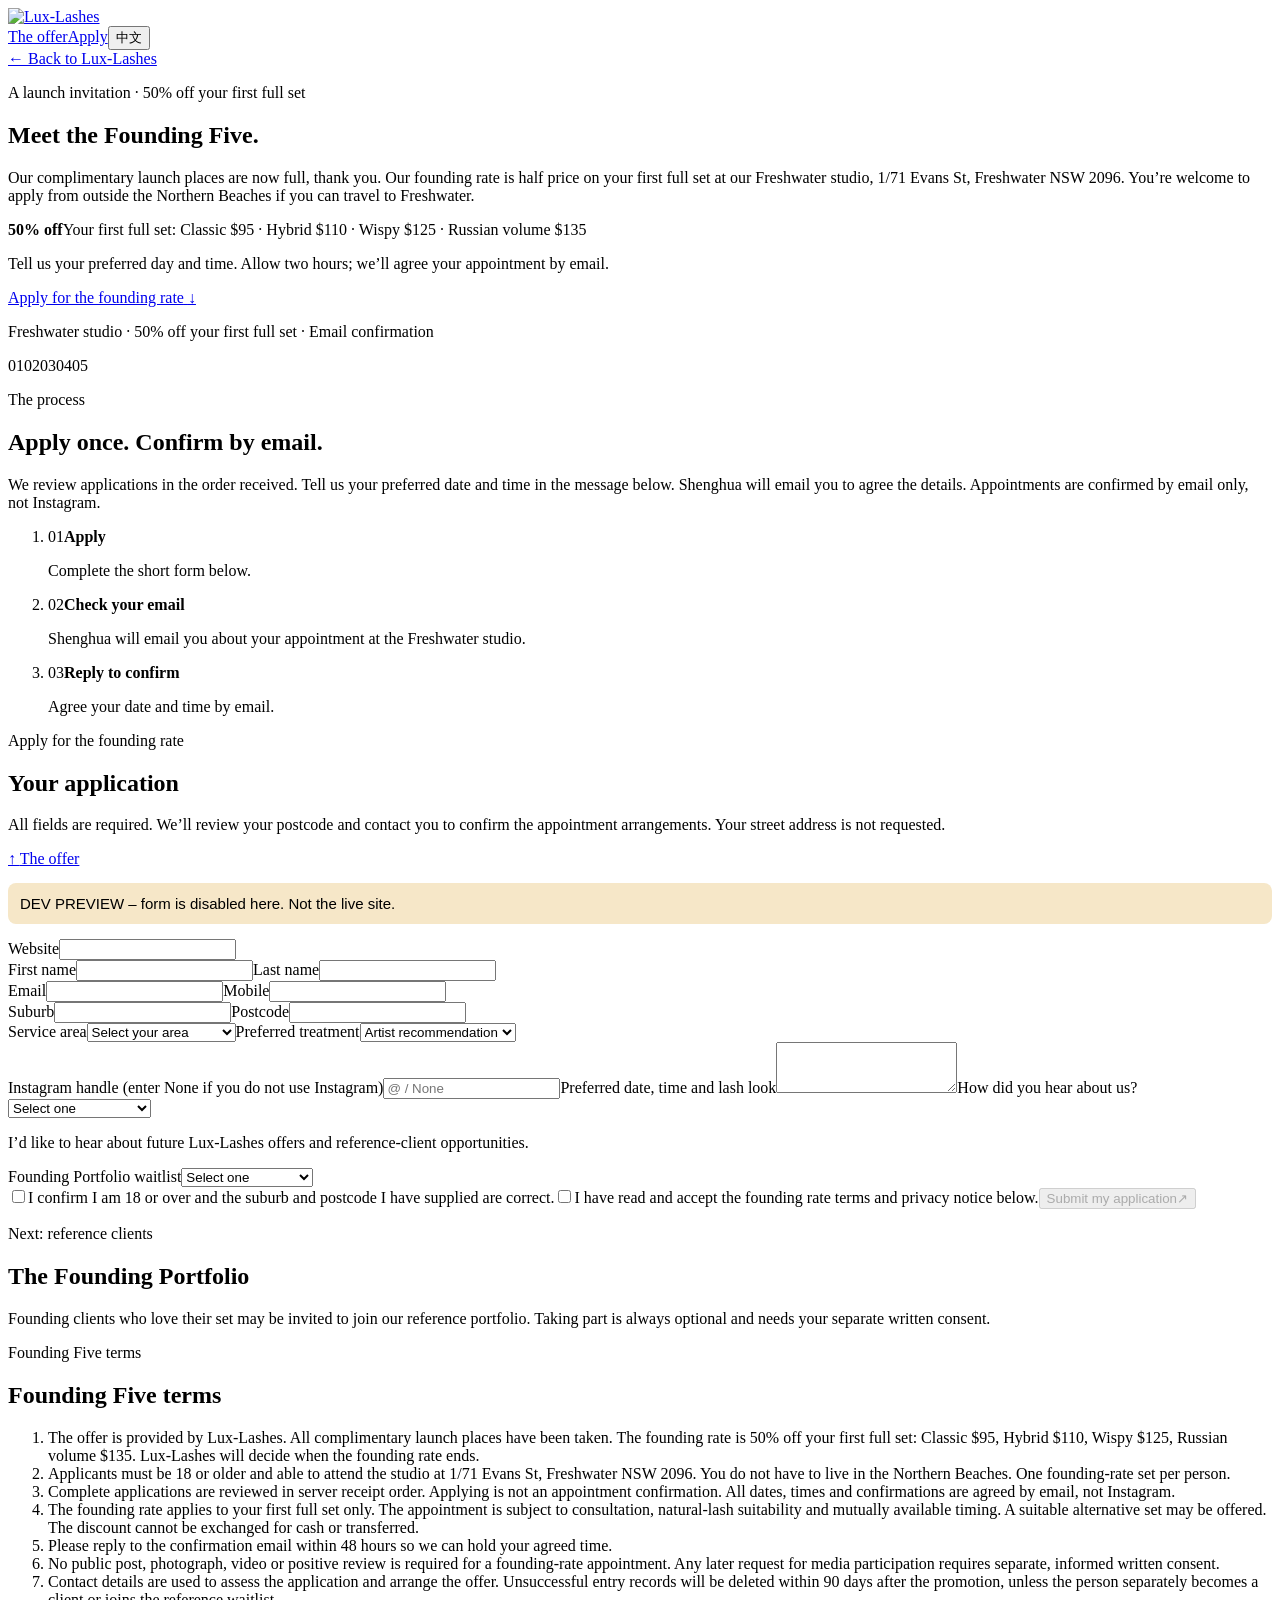
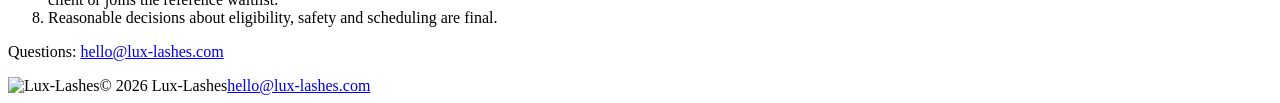
==== founding-five/index.html @ 75fa9c2f "Dev preview: /founding-five founding rate (50% off first full set), not live" ====
<!DOCTYPE html><html lang="en-AU"><head><meta name="robots" content="noindex,nofollow"/><meta charSet="utf-8"/><meta name="viewport" content="width=device-width, initial-scale=1"/><link rel="stylesheet" href="https://lux-lashes.com/_next/static/css/index.Dyfd9PEO.css" data-rsc-css-href="https://lux-lashes.com/_next/static/css/index.Dyfd9PEO.css" data-precedence="vite-rsc/importer-resources"/><link rel="stylesheet" href="https://lux-lashes.com/_next/static/css/page.D6COItda.css" data-precedence="vite-rsc/client-reference"/>
</head><body><main class="founding-page" lang="en-AU"><header class="founding-nav"><a href="/" aria-label="Back to Lux-Lashes"><img src="https://lux-lashes.com/lux-lashes-logo-v3.jpg" alt="Lux-Lashes" width="640" height="464"/></a><nav aria-label="Founding Five navigation"><a href="#offer">The offer</a><a href="#apply">Apply</a><button type="button">中文</button></nav></header><section class="founding-hero" id="offer"><div><a class="founding-back" href="/">← <!-- -->Back to Lux-Lashes</a><p class="founding-eyebrow">A launch invitation · 50% off your first full set</p><h1>Meet the Founding Five.</h1><p class="founding-lead">Our complimentary launch places are now full, thank you. Our founding rate is half price on your first full set at our Freshwater studio, 1/71 Evans St, Freshwater NSW 2096. You’re welcome to apply from outside the Northern Beaches if you can travel to Freshwater.</p><div class="founding-value"><strong>50% off</strong><span>Your first full set: Classic $95 · Hybrid $110 · Wispy $125 · Russian volume $135</span></div><p class="founding-deadline">Tell us your preferred day and time. Allow two hours; we’ll agree your appointment by email.</p><a class="founding-button" href="#apply">Apply for the founding rate<!-- --> <span>↓</span></a><p class="founding-honest">Freshwater studio · 50% off your first full set · Email confirmation</p></div><div class="founding-art" aria-hidden="true"><span>01</span><span>02</span><span>03</span><span>04</span><span>05</span></div></section><section class="founding-how"><div><p class="founding-eyebrow">The process</p><h2>Apply once. Confirm by email.</h2><p>We review applications in the order received. Tell us your preferred date and time in the message below. Shenghua will email you to agree the details. Appointments are confirmed by email only, not Instagram.</p></div><ol><li><span>01</span><strong>Apply</strong><p>Complete the short form below.</p></li><li><span>02</span><strong>Check your email</strong><p>Shenghua will email you about your appointment at the Freshwater studio.</p></li><li><span>03</span><strong>Reply to confirm</strong><p>Agree your date and time by email.</p></li></ol></section><section class="founding-apply" id="apply"><div class="founding-form-intro"><p class="founding-eyebrow">Apply for the founding rate</p><h2>Your application</h2><p>All fields are required. We’ll review your postcode and contact you to confirm the appointment arrangements. Your street address is not requested.</p><a class="founding-offer-return" href="#offer">↑ <!-- -->The offer</a></div><p style="background:#f6e7c8;padding:12px;border-radius:8px;font:15px Arial">DEV PREVIEW – form is disabled here. Not the live site.</p><form onsubmit="return false"><label class="founding-trap" aria-hidden="true">Website<input tabindex="-1" autoComplete="off" name="website"/></label><div class="founding-row"><label>First name<input autoComplete="given-name" maxLength="60" required="" name="firstName"/></label><label>Last name<input autoComplete="family-name" maxLength="60" required="" name="lastName"/></label></div><div class="founding-row"><label>Email<input type="email" autoComplete="email" maxLength="160" required="" name="email"/></label><label>Mobile<input type="tel" autoComplete="tel" maxLength="30" required="" name="phone"/></label></div><div class="founding-row"><label>Suburb<input autoComplete="address-level2" maxLength="80" required="" name="suburb"/></label><label>Postcode<input autoComplete="postal-code" inputMode="numeric" pattern="[0-9]{4}" maxLength="4" required="" name="postcode"/></label></div><div class="founding-row"><label>Service area<select name="serviceArea" required=""><option value="" disabled="" selected="">Select your area</option><option>Northern Beaches</option><option>Hornsby</option><option>Ku-ring-gai</option><option>Lane Cove</option><option>Mosman</option><option>North Sydney</option><option>Willoughby</option><option>Other Australian area</option></select></label><label>Preferred treatment<select name="treatment" required=""><option value="Artist recommendation" selected="">Artist recommendation</option><option value="Wispy Set">Wispy Set</option><option value="Classic extensions">Classic extensions</option><option value="Russian volume">Russian volume</option><option value="Hybrid set">Hybrid set</option></select></label></div><label>Instagram handle (enter None if you do not use Instagram)<input maxLength="80" placeholder="@ / None" required="" name="instagramHandle"/></label><label>Preferred date, time and lash look<textarea name="message" rows="3" maxLength="500" required=""></textarea></label><label>How did you hear about us?<select name="referral" required=""><option value="" disabled="" selected="">Select one</option><option value="Instagram">Instagram</option><option value="Facebook">Facebook</option><option value="Google">Google</option><option value="Recommendation">A recommendation</option><option value="Existing client">I’m an existing client</option><option value="Other">Other</option></select></label><div class="founding-waitlist"><p id="waitlist-details">I’d like to hear about future Lux-Lashes offers and reference-client opportunities.</p><label>Founding Portfolio waitlist<select name="referenceWaitlist" aria-describedby="waitlist-details" required=""><option value="" disabled="" selected="">Select one</option><option value="yes">Yes, I’m interested</option><option value="no">No, thank you</option></select></label></div><label class="founding-check"><input type="checkbox" required="" name="ageConfirmed" value="yes"/><span>I confirm I am 18 or over and the suburb and postcode I have supplied are correct.</span></label><label class="founding-check"><input type="checkbox" required="" name="termsAccepted" value="yes"/><span>I have read and accept the founding rate terms and privacy notice below.</span></label><button class="founding-submit" type="submit" disabled="">Submit my application<span>↗</span></button><p class="founding-status " aria-live="polite"></p></form></section><section class="founding-portfolio"><p class="founding-eyebrow">Next: reference clients</p><h2>The Founding Portfolio</h2><p>Founding clients who love their set may be invited to join our reference portfolio. Taking part is always optional and needs your separate written consent.</p></section><section class="founding-terms" id="terms"><p class="founding-eyebrow">Founding Five terms</p><h2>Founding Five terms</h2><ol><li>The offer is provided by Lux-Lashes. All complimentary launch places have been taken. The founding rate is 50% off your first full set: Classic $95, Hybrid $110, Wispy $125, Russian volume $135. Lux-Lashes will decide when the founding rate ends.</li><li>Applicants must be 18 or older and able to attend the studio at 1/71 Evans St, Freshwater NSW 2096. You do not have to live in the Northern Beaches. One founding-rate set per person.</li><li>Complete applications are reviewed in server receipt order. Applying is not an appointment confirmation. All dates, times and confirmations are agreed by email, not Instagram.</li><li>The founding rate applies to your first full set only. The appointment is subject to consultation, natural-lash suitability and mutually available timing. A suitable alternative set may be offered. The discount cannot be exchanged for cash or transferred.</li><li>Please reply to the confirmation email within 48 hours so we can hold your agreed time.</li><li>No public post, photograph, video or positive review is required for a founding-rate appointment. Any later request for media participation requires separate, informed written consent.</li><li>Contact details are used to assess the application and arrange the offer. Unsuccessful entry records will be deleted within 90 days after the promotion, unless the person separately becomes a client or joins the reference waitlist.</li><li>Reasonable decisions about eligibility, safety and scheduling are final.</li></ol><p class="founding-terms-contact">Questions:<!-- --> <a href="mailto:hello@lux-lashes.com">hello@lux-lashes.com</a></p></section><footer class="founding-footer"><img src="https://lux-lashes.com/lux-lashes-logo-v3.jpg" alt="Lux-Lashes" width="640" height="464"/><span>© 2026 Lux-Lashes</span><a href="mailto:hello@lux-lashes.com">hello@lux-lashes.com</a></footer></main><!--$--><!--/$--><div hidden=""><!--$--><div hidden=""><title>The Founding Five | Lux-Lashes</title><meta name="description" content="Founding rate: 50% off your first full set at Lux-Lashes, Freshwater. Classic $95, Hybrid $110, Wispy $125, Russian volume $135."><meta name="robots" content="index, follow"><meta property="og:title" content="The Founding Five | Lux-Lashes"><meta property="og:description" content="Founding rate: 50% off your first full set at Lux-Lashes, Freshwater. Classic $95, Hybrid $110, Wispy $125, Russian volume $135."><meta property="og:url" content="https://lux-lashes.com/founding-five"><meta property="og:site_name" content="Lux-Lashes"><meta property="og:type" content="website"><meta property="og:locale" content="en_AU"><meta name="twitter:card" content="summary"><meta name="twitter:title" content="The Founding Five | Lux-Lashes"><meta name="twitter:description" content="Founding rate: 50% off your first full set at Lux-Lashes, Freshwater. Classic $95, Hybrid $110, Wispy $125, Russian volume $135."><link rel="shortcut icon" href="/luxelash-logo-icon.png"><link rel="icon" href="/luxelash-logo-icon.png"><link rel="canonical" href="https://lux-lashes.com/founding-five"></div><!--/$--></div></body></html>
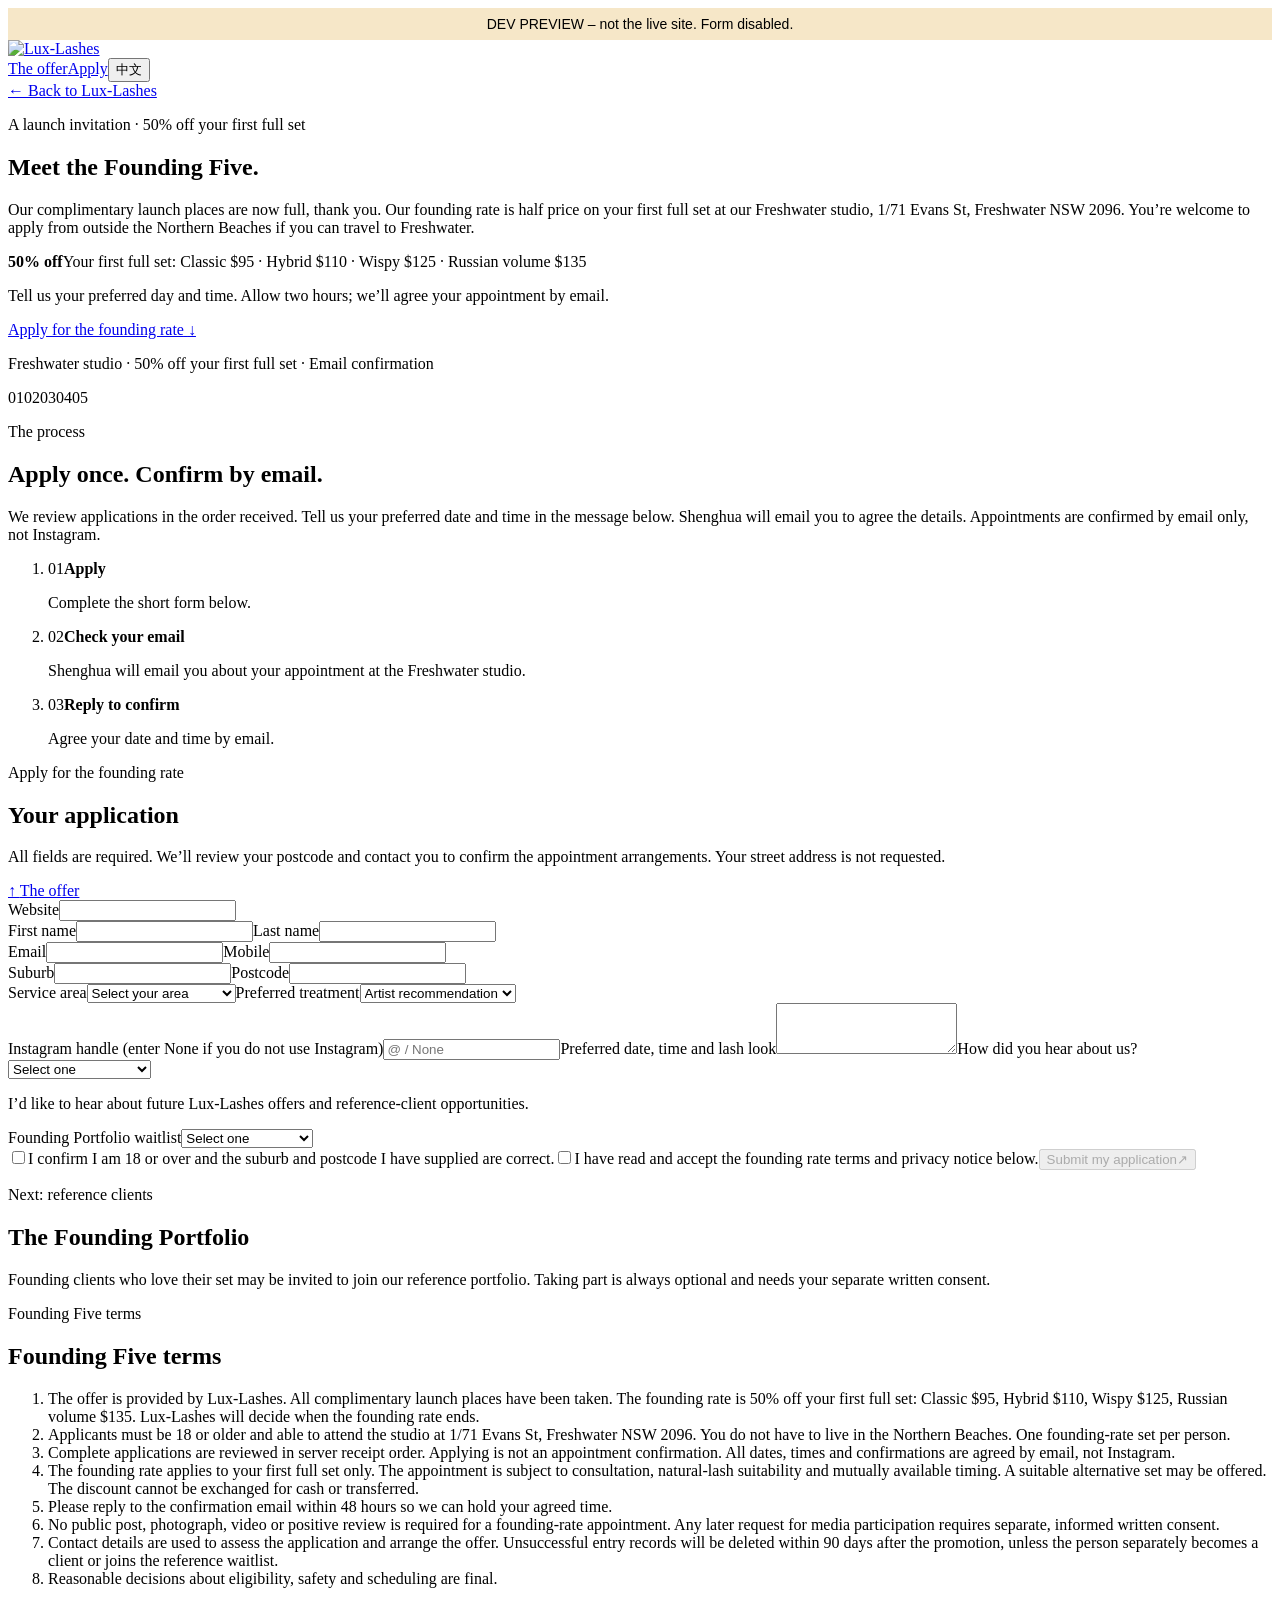
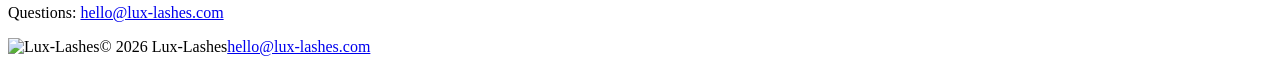
==== commit 79d5eadd: "Preview banner to top" ====
--- a/founding-five/index.html
+++ b/founding-five/index.html
@@ -1,2 +1,2 @@
 <!DOCTYPE html><html lang="en-AU"><head><meta name="robots" content="noindex,nofollow"/><meta charSet="utf-8"/><meta name="viewport" content="width=device-width, initial-scale=1"/><link rel="stylesheet" href="https://lux-lashes.com/_next/static/css/index.Dyfd9PEO.css" data-rsc-css-href="https://lux-lashes.com/_next/static/css/index.Dyfd9PEO.css" data-precedence="vite-rsc/importer-resources"/><link rel="stylesheet" href="https://lux-lashes.com/_next/static/css/page.D6COItda.css" data-precedence="vite-rsc/client-reference"/>
-</head><body><main class="founding-page" lang="en-AU"><header class="founding-nav"><a href="/" aria-label="Back to Lux-Lashes"><img src="https://lux-lashes.com/lux-lashes-logo-v3.jpg" alt="Lux-Lashes" width="640" height="464"/></a><nav aria-label="Founding Five navigation"><a href="#offer">The offer</a><a href="#apply">Apply</a><button type="button">中文</button></nav></header><section class="founding-hero" id="offer"><div><a class="founding-back" href="/">← <!-- -->Back to Lux-Lashes</a><p class="founding-eyebrow">A launch invitation · 50% off your first full set</p><h1>Meet the Founding Five.</h1><p class="founding-lead">Our complimentary launch places are now full, thank you. Our founding rate is half price on your first full set at our Freshwater studio, 1/71 Evans St, Freshwater NSW 2096. You’re welcome to apply from outside the Northern Beaches if you can travel to Freshwater.</p><div class="founding-value"><strong>50% off</strong><span>Your first full set: Classic $95 · Hybrid $110 · Wispy $125 · Russian volume $135</span></div><p class="founding-deadline">Tell us your preferred day and time. Allow two hours; we’ll agree your appointment by email.</p><a class="founding-button" href="#apply">Apply for the founding rate<!-- --> <span>↓</span></a><p class="founding-honest">Freshwater studio · 50% off your first full set · Email confirmation</p></div><div class="founding-art" aria-hidden="true"><span>01</span><span>02</span><span>03</span><span>04</span><span>05</span></div></section><section class="founding-how"><div><p class="founding-eyebrow">The process</p><h2>Apply once. Confirm by email.</h2><p>We review applications in the order received. Tell us your preferred date and time in the message below. Shenghua will email you to agree the details. Appointments are confirmed by email only, not Instagram.</p></div><ol><li><span>01</span><strong>Apply</strong><p>Complete the short form below.</p></li><li><span>02</span><strong>Check your email</strong><p>Shenghua will email you about your appointment at the Freshwater studio.</p></li><li><span>03</span><strong>Reply to confirm</strong><p>Agree your date and time by email.</p></li></ol></section><section class="founding-apply" id="apply"><div class="founding-form-intro"><p class="founding-eyebrow">Apply for the founding rate</p><h2>Your application</h2><p>All fields are required. We’ll review your postcode and contact you to confirm the appointment arrangements. Your street address is not requested.</p><a class="founding-offer-return" href="#offer">↑ <!-- -->The offer</a></div><p style="background:#f6e7c8;padding:12px;border-radius:8px;font:15px Arial">DEV PREVIEW – form is disabled here. Not the live site.</p><form onsubmit="return false"><label class="founding-trap" aria-hidden="true">Website<input tabindex="-1" autoComplete="off" name="website"/></label><div class="founding-row"><label>First name<input autoComplete="given-name" maxLength="60" required="" name="firstName"/></label><label>Last name<input autoComplete="family-name" maxLength="60" required="" name="lastName"/></label></div><div class="founding-row"><label>Email<input type="email" autoComplete="email" maxLength="160" required="" name="email"/></label><label>Mobile<input type="tel" autoComplete="tel" maxLength="30" required="" name="phone"/></label></div><div class="founding-row"><label>Suburb<input autoComplete="address-level2" maxLength="80" required="" name="suburb"/></label><label>Postcode<input autoComplete="postal-code" inputMode="numeric" pattern="[0-9]{4}" maxLength="4" required="" name="postcode"/></label></div><div class="founding-row"><label>Service area<select name="serviceArea" required=""><option value="" disabled="" selected="">Select your area</option><option>Northern Beaches</option><option>Hornsby</option><option>Ku-ring-gai</option><option>Lane Cove</option><option>Mosman</option><option>North Sydney</option><option>Willoughby</option><option>Other Australian area</option></select></label><label>Preferred treatment<select name="treatment" required=""><option value="Artist recommendation" selected="">Artist recommendation</option><option value="Wispy Set">Wispy Set</option><option value="Classic extensions">Classic extensions</option><option value="Russian volume">Russian volume</option><option value="Hybrid set">Hybrid set</option></select></label></div><label>Instagram handle (enter None if you do not use Instagram)<input maxLength="80" placeholder="@ / None" required="" name="instagramHandle"/></label><label>Preferred date, time and lash look<textarea name="message" rows="3" maxLength="500" required=""></textarea></label><label>How did you hear about us?<select name="referral" required=""><option value="" disabled="" selected="">Select one</option><option value="Instagram">Instagram</option><option value="Facebook">Facebook</option><option value="Google">Google</option><option value="Recommendation">A recommendation</option><option value="Existing client">I’m an existing client</option><option value="Other">Other</option></select></label><div class="founding-waitlist"><p id="waitlist-details">I’d like to hear about future Lux-Lashes offers and reference-client opportunities.</p><label>Founding Portfolio waitlist<select name="referenceWaitlist" aria-describedby="waitlist-details" required=""><option value="" disabled="" selected="">Select one</option><option value="yes">Yes, I’m interested</option><option value="no">No, thank you</option></select></label></div><label class="founding-check"><input type="checkbox" required="" name="ageConfirmed" value="yes"/><span>I confirm I am 18 or over and the suburb and postcode I have supplied are correct.</span></label><label class="founding-check"><input type="checkbox" required="" name="termsAccepted" value="yes"/><span>I have read and accept the founding rate terms and privacy notice below.</span></label><button class="founding-submit" type="submit" disabled="">Submit my application<span>↗</span></button><p class="founding-status " aria-live="polite"></p></form></section><section class="founding-portfolio"><p class="founding-eyebrow">Next: reference clients</p><h2>The Founding Portfolio</h2><p>Founding clients who love their set may be invited to join our reference portfolio. Taking part is always optional and needs your separate written consent.</p></section><section class="founding-terms" id="terms"><p class="founding-eyebrow">Founding Five terms</p><h2>Founding Five terms</h2><ol><li>The offer is provided by Lux-Lashes. All complimentary launch places have been taken. The founding rate is 50% off your first full set: Classic $95, Hybrid $110, Wispy $125, Russian volume $135. Lux-Lashes will decide when the founding rate ends.</li><li>Applicants must be 18 or older and able to attend the studio at 1/71 Evans St, Freshwater NSW 2096. You do not have to live in the Northern Beaches. One founding-rate set per person.</li><li>Complete applications are reviewed in server receipt order. Applying is not an appointment confirmation. All dates, times and confirmations are agreed by email, not Instagram.</li><li>The founding rate applies to your first full set only. The appointment is subject to consultation, natural-lash suitability and mutually available timing. A suitable alternative set may be offered. The discount cannot be exchanged for cash or transferred.</li><li>Please reply to the confirmation email within 48 hours so we can hold your agreed time.</li><li>No public post, photograph, video or positive review is required for a founding-rate appointment. Any later request for media participation requires separate, informed written consent.</li><li>Contact details are used to assess the application and arrange the offer. Unsuccessful entry records will be deleted within 90 days after the promotion, unless the person separately becomes a client or joins the reference waitlist.</li><li>Reasonable decisions about eligibility, safety and scheduling are final.</li></ol><p class="founding-terms-contact">Questions:<!-- --> <a href="mailto:hello@lux-lashes.com">hello@lux-lashes.com</a></p></section><footer class="founding-footer"><img src="https://lux-lashes.com/lux-lashes-logo-v3.jpg" alt="Lux-Lashes" width="640" height="464"/><span>© 2026 Lux-Lashes</span><a href="mailto:hello@lux-lashes.com">hello@lux-lashes.com</a></footer></main><!--$--><!--/$--><div hidden=""><!--$--><div hidden=""><title>The Founding Five | Lux-Lashes</title><meta name="description" content="Founding rate: 50% off your first full set at Lux-Lashes, Freshwater. Classic $95, Hybrid $110, Wispy $125, Russian volume $135."><meta name="robots" content="index, follow"><meta property="og:title" content="The Founding Five | Lux-Lashes"><meta property="og:description" content="Founding rate: 50% off your first full set at Lux-Lashes, Freshwater. Classic $95, Hybrid $110, Wispy $125, Russian volume $135."><meta property="og:url" content="https://lux-lashes.com/founding-five"><meta property="og:site_name" content="Lux-Lashes"><meta property="og:type" content="website"><meta property="og:locale" content="en_AU"><meta name="twitter:card" content="summary"><meta name="twitter:title" content="The Founding Five | Lux-Lashes"><meta name="twitter:description" content="Founding rate: 50% off your first full set at Lux-Lashes, Freshwater. Classic $95, Hybrid $110, Wispy $125, Russian volume $135."><link rel="shortcut icon" href="/luxelash-logo-icon.png"><link rel="icon" href="/luxelash-logo-icon.png"><link rel="canonical" href="https://lux-lashes.com/founding-five"></div><!--/$--></div></body></html>+</head><body><div style="background:#f6e7c8;padding:8px;text-align:center;font:14px Arial">DEV PREVIEW – not the live site. Form disabled.</div><main class="founding-page" lang="en-AU"><header class="founding-nav"><a href="/" aria-label="Back to Lux-Lashes"><img src="https://lux-lashes.com/lux-lashes-logo-v3.jpg" alt="Lux-Lashes" width="640" height="464"/></a><nav aria-label="Founding Five navigation"><a href="#offer">The offer</a><a href="#apply">Apply</a><button type="button">中文</button></nav></header><section class="founding-hero" id="offer"><div><a class="founding-back" href="/">← <!-- -->Back to Lux-Lashes</a><p class="founding-eyebrow">A launch invitation · 50% off your first full set</p><h1>Meet the Founding Five.</h1><p class="founding-lead">Our complimentary launch places are now full, thank you. Our founding rate is half price on your first full set at our Freshwater studio, 1/71 Evans St, Freshwater NSW 2096. You’re welcome to apply from outside the Northern Beaches if you can travel to Freshwater.</p><div class="founding-value"><strong>50% off</strong><span>Your first full set: Classic $95 · Hybrid $110 · Wispy $125 · Russian volume $135</span></div><p class="founding-deadline">Tell us your preferred day and time. Allow two hours; we’ll agree your appointment by email.</p><a class="founding-button" href="#apply">Apply for the founding rate<!-- --> <span>↓</span></a><p class="founding-honest">Freshwater studio · 50% off your first full set · Email confirmation</p></div><div class="founding-art" aria-hidden="true"><span>01</span><span>02</span><span>03</span><span>04</span><span>05</span></div></section><section class="founding-how"><div><p class="founding-eyebrow">The process</p><h2>Apply once. Confirm by email.</h2><p>We review applications in the order received. Tell us your preferred date and time in the message below. Shenghua will email you to agree the details. Appointments are confirmed by email only, not Instagram.</p></div><ol><li><span>01</span><strong>Apply</strong><p>Complete the short form below.</p></li><li><span>02</span><strong>Check your email</strong><p>Shenghua will email you about your appointment at the Freshwater studio.</p></li><li><span>03</span><strong>Reply to confirm</strong><p>Agree your date and time by email.</p></li></ol></section><section class="founding-apply" id="apply"><div class="founding-form-intro"><p class="founding-eyebrow">Apply for the founding rate</p><h2>Your application</h2><p>All fields are required. We’ll review your postcode and contact you to confirm the appointment arrangements. Your street address is not requested.</p><a class="founding-offer-return" href="#offer">↑ <!-- -->The offer</a></div><form onsubmit="return false"><label class="founding-trap" aria-hidden="true">Website<input tabindex="-1" autoComplete="off" name="website"/></label><div class="founding-row"><label>First name<input autoComplete="given-name" maxLength="60" required="" name="firstName"/></label><label>Last name<input autoComplete="family-name" maxLength="60" required="" name="lastName"/></label></div><div class="founding-row"><label>Email<input type="email" autoComplete="email" maxLength="160" required="" name="email"/></label><label>Mobile<input type="tel" autoComplete="tel" maxLength="30" required="" name="phone"/></label></div><div class="founding-row"><label>Suburb<input autoComplete="address-level2" maxLength="80" required="" name="suburb"/></label><label>Postcode<input autoComplete="postal-code" inputMode="numeric" pattern="[0-9]{4}" maxLength="4" required="" name="postcode"/></label></div><div class="founding-row"><label>Service area<select name="serviceArea" required=""><option value="" disabled="" selected="">Select your area</option><option>Northern Beaches</option><option>Hornsby</option><option>Ku-ring-gai</option><option>Lane Cove</option><option>Mosman</option><option>North Sydney</option><option>Willoughby</option><option>Other Australian area</option></select></label><label>Preferred treatment<select name="treatment" required=""><option value="Artist recommendation" selected="">Artist recommendation</option><option value="Wispy Set">Wispy Set</option><option value="Classic extensions">Classic extensions</option><option value="Russian volume">Russian volume</option><option value="Hybrid set">Hybrid set</option></select></label></div><label>Instagram handle (enter None if you do not use Instagram)<input maxLength="80" placeholder="@ / None" required="" name="instagramHandle"/></label><label>Preferred date, time and lash look<textarea name="message" rows="3" maxLength="500" required=""></textarea></label><label>How did you hear about us?<select name="referral" required=""><option value="" disabled="" selected="">Select one</option><option value="Instagram">Instagram</option><option value="Facebook">Facebook</option><option value="Google">Google</option><option value="Recommendation">A recommendation</option><option value="Existing client">I’m an existing client</option><option value="Other">Other</option></select></label><div class="founding-waitlist"><p id="waitlist-details">I’d like to hear about future Lux-Lashes offers and reference-client opportunities.</p><label>Founding Portfolio waitlist<select name="referenceWaitlist" aria-describedby="waitlist-details" required=""><option value="" disabled="" selected="">Select one</option><option value="yes">Yes, I’m interested</option><option value="no">No, thank you</option></select></label></div><label class="founding-check"><input type="checkbox" required="" name="ageConfirmed" value="yes"/><span>I confirm I am 18 or over and the suburb and postcode I have supplied are correct.</span></label><label class="founding-check"><input type="checkbox" required="" name="termsAccepted" value="yes"/><span>I have read and accept the founding rate terms and privacy notice below.</span></label><button class="founding-submit" type="submit" disabled="">Submit my application<span>↗</span></button><p class="founding-status " aria-live="polite"></p></form></section><section class="founding-portfolio"><p class="founding-eyebrow">Next: reference clients</p><h2>The Founding Portfolio</h2><p>Founding clients who love their set may be invited to join our reference portfolio. Taking part is always optional and needs your separate written consent.</p></section><section class="founding-terms" id="terms"><p class="founding-eyebrow">Founding Five terms</p><h2>Founding Five terms</h2><ol><li>The offer is provided by Lux-Lashes. All complimentary launch places have been taken. The founding rate is 50% off your first full set: Classic $95, Hybrid $110, Wispy $125, Russian volume $135. Lux-Lashes will decide when the founding rate ends.</li><li>Applicants must be 18 or older and able to attend the studio at 1/71 Evans St, Freshwater NSW 2096. You do not have to live in the Northern Beaches. One founding-rate set per person.</li><li>Complete applications are reviewed in server receipt order. Applying is not an appointment confirmation. All dates, times and confirmations are agreed by email, not Instagram.</li><li>The founding rate applies to your first full set only. The appointment is subject to consultation, natural-lash suitability and mutually available timing. A suitable alternative set may be offered. The discount cannot be exchanged for cash or transferred.</li><li>Please reply to the confirmation email within 48 hours so we can hold your agreed time.</li><li>No public post, photograph, video or positive review is required for a founding-rate appointment. Any later request for media participation requires separate, informed written consent.</li><li>Contact details are used to assess the application and arrange the offer. Unsuccessful entry records will be deleted within 90 days after the promotion, unless the person separately becomes a client or joins the reference waitlist.</li><li>Reasonable decisions about eligibility, safety and scheduling are final.</li></ol><p class="founding-terms-contact">Questions:<!-- --> <a href="mailto:hello@lux-lashes.com">hello@lux-lashes.com</a></p></section><footer class="founding-footer"><img src="https://lux-lashes.com/lux-lashes-logo-v3.jpg" alt="Lux-Lashes" width="640" height="464"/><span>© 2026 Lux-Lashes</span><a href="mailto:hello@lux-lashes.com">hello@lux-lashes.com</a></footer></main><!--$--><!--/$--><div hidden=""><!--$--><div hidden=""><title>The Founding Five | Lux-Lashes</title><meta name="description" content="Founding rate: 50% off your first full set at Lux-Lashes, Freshwater. Classic $95, Hybrid $110, Wispy $125, Russian volume $135."><meta name="robots" content="index, follow"><meta property="og:title" content="The Founding Five | Lux-Lashes"><meta property="og:description" content="Founding rate: 50% off your first full set at Lux-Lashes, Freshwater. Classic $95, Hybrid $110, Wispy $125, Russian volume $135."><meta property="og:url" content="https://lux-lashes.com/founding-five"><meta property="og:site_name" content="Lux-Lashes"><meta property="og:type" content="website"><meta property="og:locale" content="en_AU"><meta name="twitter:card" content="summary"><meta name="twitter:title" content="The Founding Five | Lux-Lashes"><meta name="twitter:description" content="Founding rate: 50% off your first full set at Lux-Lashes, Freshwater. Classic $95, Hybrid $110, Wispy $125, Russian volume $135."><link rel="shortcut icon" href="/luxelash-logo-icon.png"><link rel="icon" href="/luxelash-logo-icon.png"><link rel="canonical" href="https://lux-lashes.com/founding-five"></div><!--/$--></div></body></html>
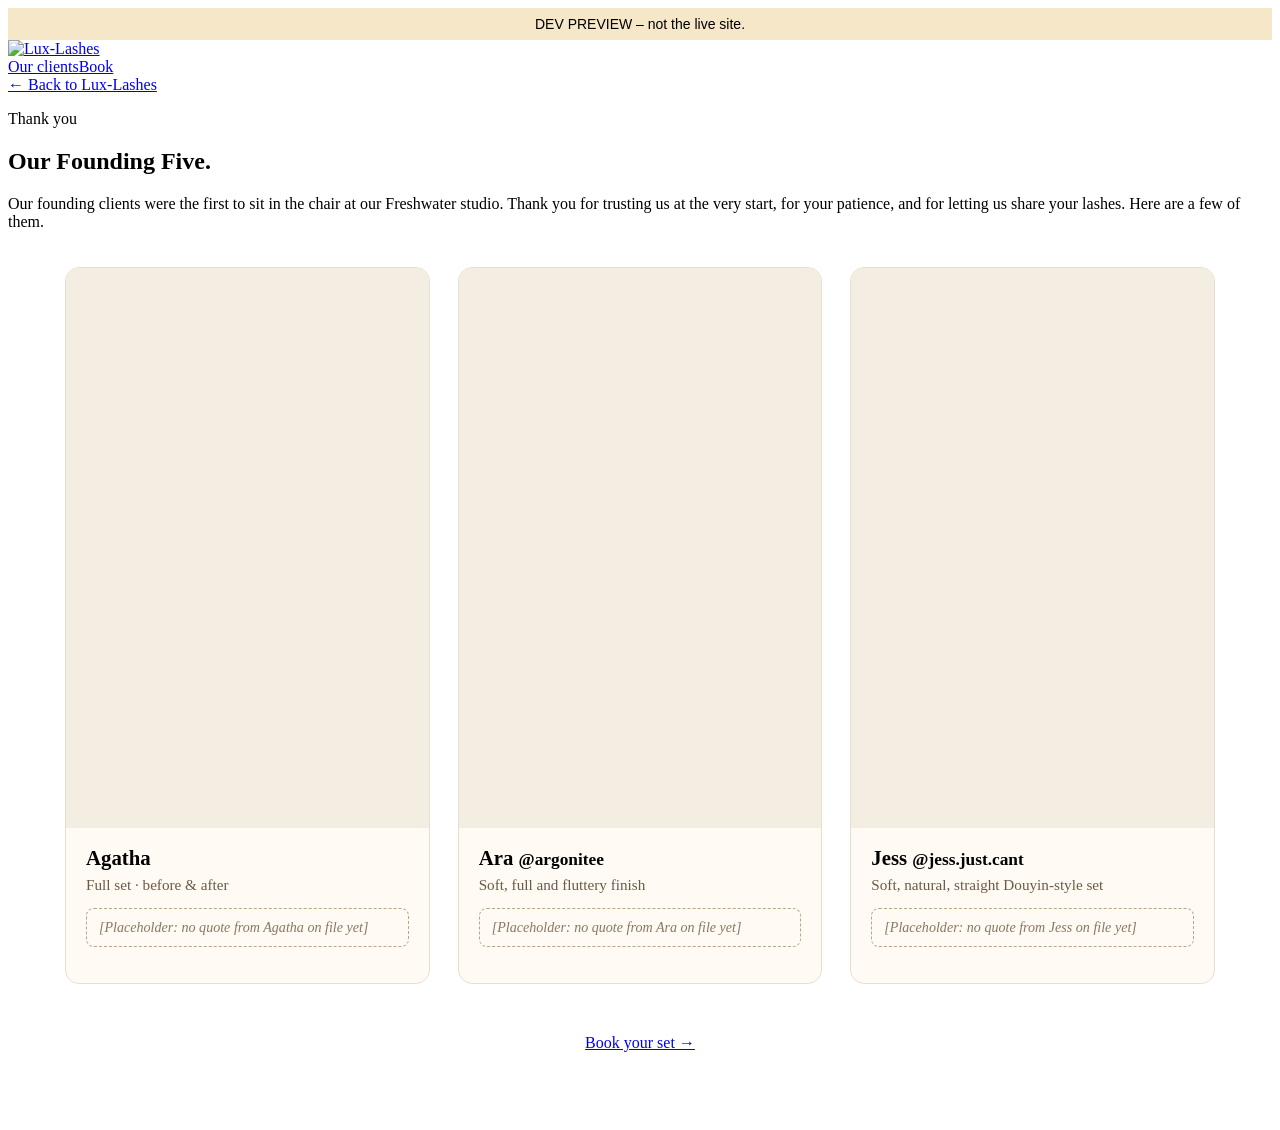
==== commit e034ce18: "Dev preview: /founding-five becomes 'Our Founding Five' showcase (no form/offer)" ====
--- a/founding-five/index.html
+++ b/founding-five/index.html
@@ -1,2 +1,27 @@
-<!DOCTYPE html><html lang="en-AU"><head><meta name="robots" content="noindex,nofollow"/><meta charSet="utf-8"/><meta name="viewport" content="width=device-width, initial-scale=1"/><link rel="stylesheet" href="https://lux-lashes.com/_next/static/css/index.Dyfd9PEO.css" data-rsc-css-href="https://lux-lashes.com/_next/static/css/index.Dyfd9PEO.css" data-precedence="vite-rsc/importer-resources"/><link rel="stylesheet" href="https://lux-lashes.com/_next/static/css/page.D6COItda.css" data-precedence="vite-rsc/client-reference"/>
-</head><body><div style="background:#f6e7c8;padding:8px;text-align:center;font:14px Arial">DEV PREVIEW – not the live site. Form disabled.</div><main class="founding-page" lang="en-AU"><header class="founding-nav"><a href="/" aria-label="Back to Lux-Lashes"><img src="https://lux-lashes.com/lux-lashes-logo-v3.jpg" alt="Lux-Lashes" width="640" height="464"/></a><nav aria-label="Founding Five navigation"><a href="#offer">The offer</a><a href="#apply">Apply</a><button type="button">中文</button></nav></header><section class="founding-hero" id="offer"><div><a class="founding-back" href="/">← <!-- -->Back to Lux-Lashes</a><p class="founding-eyebrow">A launch invitation · 50% off your first full set</p><h1>Meet the Founding Five.</h1><p class="founding-lead">Our complimentary launch places are now full, thank you. Our founding rate is half price on your first full set at our Freshwater studio, 1/71 Evans St, Freshwater NSW 2096. You’re welcome to apply from outside the Northern Beaches if you can travel to Freshwater.</p><div class="founding-value"><strong>50% off</strong><span>Your first full set: Classic $95 · Hybrid $110 · Wispy $125 · Russian volume $135</span></div><p class="founding-deadline">Tell us your preferred day and time. Allow two hours; we’ll agree your appointment by email.</p><a class="founding-button" href="#apply">Apply for the founding rate<!-- --> <span>↓</span></a><p class="founding-honest">Freshwater studio · 50% off your first full set · Email confirmation</p></div><div class="founding-art" aria-hidden="true"><span>01</span><span>02</span><span>03</span><span>04</span><span>05</span></div></section><section class="founding-how"><div><p class="founding-eyebrow">The process</p><h2>Apply once. Confirm by email.</h2><p>We review applications in the order received. Tell us your preferred date and time in the message below. Shenghua will email you to agree the details. Appointments are confirmed by email only, not Instagram.</p></div><ol><li><span>01</span><strong>Apply</strong><p>Complete the short form below.</p></li><li><span>02</span><strong>Check your email</strong><p>Shenghua will email you about your appointment at the Freshwater studio.</p></li><li><span>03</span><strong>Reply to confirm</strong><p>Agree your date and time by email.</p></li></ol></section><section class="founding-apply" id="apply"><div class="founding-form-intro"><p class="founding-eyebrow">Apply for the founding rate</p><h2>Your application</h2><p>All fields are required. We’ll review your postcode and contact you to confirm the appointment arrangements. Your street address is not requested.</p><a class="founding-offer-return" href="#offer">↑ <!-- -->The offer</a></div><form onsubmit="return false"><label class="founding-trap" aria-hidden="true">Website<input tabindex="-1" autoComplete="off" name="website"/></label><div class="founding-row"><label>First name<input autoComplete="given-name" maxLength="60" required="" name="firstName"/></label><label>Last name<input autoComplete="family-name" maxLength="60" required="" name="lastName"/></label></div><div class="founding-row"><label>Email<input type="email" autoComplete="email" maxLength="160" required="" name="email"/></label><label>Mobile<input type="tel" autoComplete="tel" maxLength="30" required="" name="phone"/></label></div><div class="founding-row"><label>Suburb<input autoComplete="address-level2" maxLength="80" required="" name="suburb"/></label><label>Postcode<input autoComplete="postal-code" inputMode="numeric" pattern="[0-9]{4}" maxLength="4" required="" name="postcode"/></label></div><div class="founding-row"><label>Service area<select name="serviceArea" required=""><option value="" disabled="" selected="">Select your area</option><option>Northern Beaches</option><option>Hornsby</option><option>Ku-ring-gai</option><option>Lane Cove</option><option>Mosman</option><option>North Sydney</option><option>Willoughby</option><option>Other Australian area</option></select></label><label>Preferred treatment<select name="treatment" required=""><option value="Artist recommendation" selected="">Artist recommendation</option><option value="Wispy Set">Wispy Set</option><option value="Classic extensions">Classic extensions</option><option value="Russian volume">Russian volume</option><option value="Hybrid set">Hybrid set</option></select></label></div><label>Instagram handle (enter None if you do not use Instagram)<input maxLength="80" placeholder="@ / None" required="" name="instagramHandle"/></label><label>Preferred date, time and lash look<textarea name="message" rows="3" maxLength="500" required=""></textarea></label><label>How did you hear about us?<select name="referral" required=""><option value="" disabled="" selected="">Select one</option><option value="Instagram">Instagram</option><option value="Facebook">Facebook</option><option value="Google">Google</option><option value="Recommendation">A recommendation</option><option value="Existing client">I’m an existing client</option><option value="Other">Other</option></select></label><div class="founding-waitlist"><p id="waitlist-details">I’d like to hear about future Lux-Lashes offers and reference-client opportunities.</p><label>Founding Portfolio waitlist<select name="referenceWaitlist" aria-describedby="waitlist-details" required=""><option value="" disabled="" selected="">Select one</option><option value="yes">Yes, I’m interested</option><option value="no">No, thank you</option></select></label></div><label class="founding-check"><input type="checkbox" required="" name="ageConfirmed" value="yes"/><span>I confirm I am 18 or over and the suburb and postcode I have supplied are correct.</span></label><label class="founding-check"><input type="checkbox" required="" name="termsAccepted" value="yes"/><span>I have read and accept the founding rate terms and privacy notice below.</span></label><button class="founding-submit" type="submit" disabled="">Submit my application<span>↗</span></button><p class="founding-status " aria-live="polite"></p></form></section><section class="founding-portfolio"><p class="founding-eyebrow">Next: reference clients</p><h2>The Founding Portfolio</h2><p>Founding clients who love their set may be invited to join our reference portfolio. Taking part is always optional and needs your separate written consent.</p></section><section class="founding-terms" id="terms"><p class="founding-eyebrow">Founding Five terms</p><h2>Founding Five terms</h2><ol><li>The offer is provided by Lux-Lashes. All complimentary launch places have been taken. The founding rate is 50% off your first full set: Classic $95, Hybrid $110, Wispy $125, Russian volume $135. Lux-Lashes will decide when the founding rate ends.</li><li>Applicants must be 18 or older and able to attend the studio at 1/71 Evans St, Freshwater NSW 2096. You do not have to live in the Northern Beaches. One founding-rate set per person.</li><li>Complete applications are reviewed in server receipt order. Applying is not an appointment confirmation. All dates, times and confirmations are agreed by email, not Instagram.</li><li>The founding rate applies to your first full set only. The appointment is subject to consultation, natural-lash suitability and mutually available timing. A suitable alternative set may be offered. The discount cannot be exchanged for cash or transferred.</li><li>Please reply to the confirmation email within 48 hours so we can hold your agreed time.</li><li>No public post, photograph, video or positive review is required for a founding-rate appointment. Any later request for media participation requires separate, informed written consent.</li><li>Contact details are used to assess the application and arrange the offer. Unsuccessful entry records will be deleted within 90 days after the promotion, unless the person separately becomes a client or joins the reference waitlist.</li><li>Reasonable decisions about eligibility, safety and scheduling are final.</li></ol><p class="founding-terms-contact">Questions:<!-- --> <a href="mailto:hello@lux-lashes.com">hello@lux-lashes.com</a></p></section><footer class="founding-footer"><img src="https://lux-lashes.com/lux-lashes-logo-v3.jpg" alt="Lux-Lashes" width="640" height="464"/><span>© 2026 Lux-Lashes</span><a href="mailto:hello@lux-lashes.com">hello@lux-lashes.com</a></footer></main><!--$--><!--/$--><div hidden=""><!--$--><div hidden=""><title>The Founding Five | Lux-Lashes</title><meta name="description" content="Founding rate: 50% off your first full set at Lux-Lashes, Freshwater. Classic $95, Hybrid $110, Wispy $125, Russian volume $135."><meta name="robots" content="index, follow"><meta property="og:title" content="The Founding Five | Lux-Lashes"><meta property="og:description" content="Founding rate: 50% off your first full set at Lux-Lashes, Freshwater. Classic $95, Hybrid $110, Wispy $125, Russian volume $135."><meta property="og:url" content="https://lux-lashes.com/founding-five"><meta property="og:site_name" content="Lux-Lashes"><meta property="og:type" content="website"><meta property="og:locale" content="en_AU"><meta name="twitter:card" content="summary"><meta name="twitter:title" content="The Founding Five | Lux-Lashes"><meta name="twitter:description" content="Founding rate: 50% off your first full set at Lux-Lashes, Freshwater. Classic $95, Hybrid $110, Wispy $125, Russian volume $135."><link rel="shortcut icon" href="/luxelash-logo-icon.png"><link rel="icon" href="/luxelash-logo-icon.png"><link rel="canonical" href="https://lux-lashes.com/founding-five"></div><!--/$--></div></body></html>+<!DOCTYPE html><html lang="en-AU"><head><meta name="robots" content="noindex,nofollow"/><meta charset="utf-8"/><meta name="viewport" content="width=device-width, initial-scale=1"/><title>Our Founding Five | Lux-Lashes</title>
+<link rel="stylesheet" href="https://lux-lashes.com/_next/static/css/index.Dyfd9PEO.css"/><link rel="stylesheet" href="https://lux-lashes.com/_next/static/css/page.D6COItda.css"/>
+<style>
+.ff-grid{display:grid;grid-template-columns:repeat(auto-fit,minmax(300px,1fr));gap:28px;max-width:1150px;margin:0 auto;padding:20px 24px 40px}
+.ff-card{background:#fffaf3;border:1px solid #eadfcd;border-radius:14px;overflow:hidden;display:flex;flex-direction:column}
+.ff-card iframe{width:100%;height:560px;border:0;display:block;background:#f4ede2}
+.ff-body{padding:18px 20px 22px}.ff-body h3{margin:0 0 6px;font-size:1.3rem}
+.ff-style{margin:0 0 10px;color:#6b5a45;font-size:.95rem}
+.ff-ph{border:1px dashed #b9a688;border-radius:8px;padding:10px 12px;color:#8a7760;font-size:.88rem;font-style:italic}
+.ff-cta{text-align:center;padding:10px 24px 70px}
+</style></head><body>
+<div style="background:#f6e7c8;padding:8px;text-align:center;font:14px Arial">DEV PREVIEW – not the live site.</div>
+<main class="founding-page" lang="en-AU">
+<header class="founding-nav"><a href="https://lux-lashes.com/" aria-label="Back to Lux-Lashes"><img src="https://lux-lashes.com/lux-lashes-logo-v3.jpg" alt="Lux-Lashes" width="640" height="464"/></a><nav aria-label="Founding Five navigation"><a href="#clients">Our clients</a><a href="https://lux-lashes.com/#booking">Book</a></nav></header>
+<section class="founding-hero" style="grid-template-columns:1fr"><div>
+<a class="founding-back" href="https://lux-lashes.com/">← Back to Lux-Lashes</a>
+<p class="founding-eyebrow">Thank you</p>
+<h1>Our Founding Five.</h1>
+<p class="founding-lead">Our founding clients were the first to sit in the chair at our Freshwater studio. Thank you for trusting us at the very start, for your patience, and for letting us share your lashes. Here are a few of them.</p>
+</div></section>
+<section id="clients" class="ff-grid">
+<article class="ff-card"><iframe src="https://www.instagram.com/p/DeGKt7gEv_c/embed" title="Agatha on Instagram" loading="lazy"></iframe><div class="ff-body"><h3>Agatha</h3><p class="ff-style">Full set · before &amp; after</p><p class="ff-ph">[Placeholder: no quote from Agatha on file yet]</p></div></article>
+<article class="ff-card"><iframe src="https://www.instagram.com/p/DeLBcMZEtGF/embed" title="Ara on Instagram" loading="lazy"></iframe><div class="ff-body"><h3>Ara <small>@argonitee</small></h3><p class="ff-style">Soft, full and fluttery finish</p><p class="ff-ph">[Placeholder: no quote from Ara on file yet]</p></div></article>
+<article class="ff-card"><iframe src="https://www.instagram.com/p/DeLCmYiEtzT/embed" title="Jess on Instagram" loading="lazy"></iframe><div class="ff-body"><h3>Jess <small>@jess.just.cant</small></h3><p class="ff-style">Soft, natural, straight Douyin-style set</p><p class="ff-ph">[Placeholder: no quote from Jess on file yet]</p></div></article>
+</section>
+<section class="ff-cta"><a class="founding-button" href="https://lux-lashes.com/#booking">Book your set →</a></section>
+</main></body></html>
